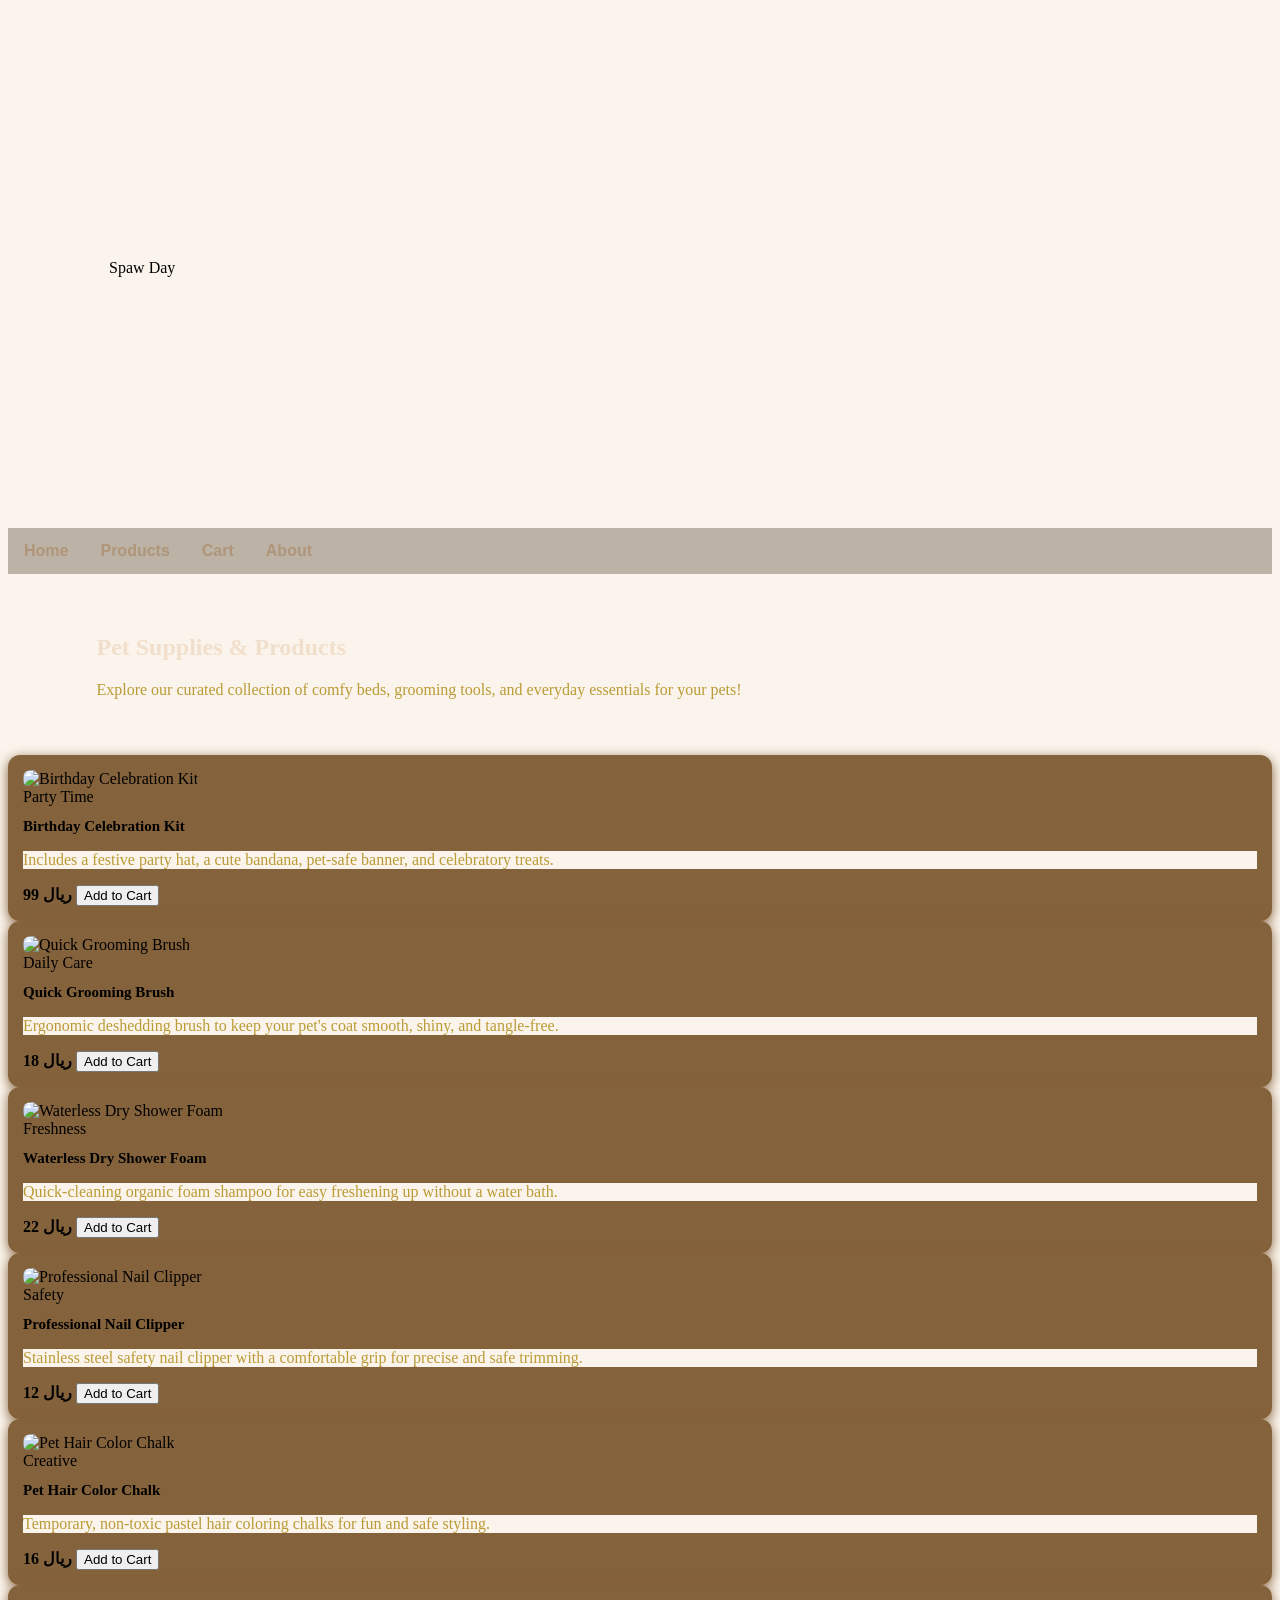
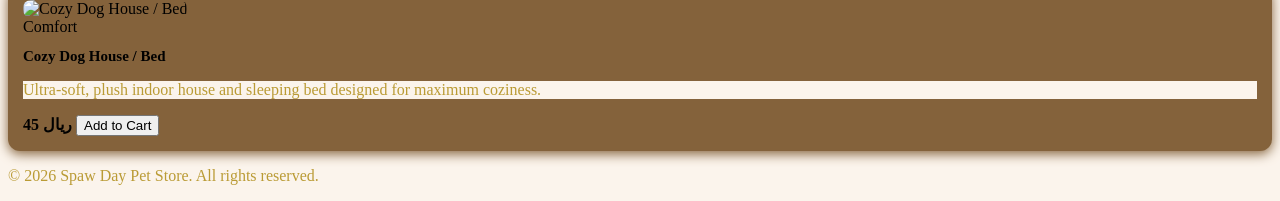
==== products.html @ 1a9aeb00 "Spaw Day Website" ====
<!DOCTYPE html>
<html lang="en">
<head>
    <meta charset="UTF-8">
    <meta name="viewport" content="width=device-width, initial-scale=1.0">
    <title>Spaw Day | Products</title>
    <link rel="stylesheet" href="style.css">
</head>
<body>

    <header>
        <div class="logo">Spaw Day</div>
        <div class="nav_menu">
            <a href="index.html">Home</a>
            <a href="Products.html" class="active">Products</a>
            <a href="cart.html">Cart </a>
            <a href="about.html"> About </a>
        </div>
    </header>

    <section class="page-header">
        <h1>Pet Supplies & Products</h1>
        <p>Explore our curated collection of comfy beds, grooming tools, and everyday essentials for your pets!</p>
    </section>

    <main class="products-container">

       
        <div class="product-card">
            <img src="../Spaw day/WEB D PRO/birthday.webp" alt="Birthday Celebration Kit">
            <div class="card-content">
                <span class="tag">Party Time</span>
                <h3>Birthday Celebration Kit</h3>
                <p>Includes a festive party hat, a cute bandana, pet-safe banner, and celebratory treats.</p>
                <div class="card-footer">
                    <span class="price">99 ريال </span>
                    <button onclick="addToCart('Birthday Celebration Kit', 25)">Add to Cart</button>
                </div>
            </div>
        </div>

      
        <div class="product-card">
            <img src="../Spaw day/WEB D PRO/Unknown-2.jpeg" alt="Quick Grooming Brush">
            <div class="card-content">
                <span class="tag">Daily Care</span>
                <h3>Quick Grooming Brush</h3>
                <p>Ergonomic deshedding brush to keep your pet's coat smooth, shiny, and tangle-free.</p>
                <div class="card-footer">
                    <span class="price">18 ريال</span>
                    <button onclick="addToCart('Quick Grooming Brush', 18)">Add to Cart</button>
                </div>
            </div>
        </div>

     
        <div class="product-card">
            <img src="../Spaw day/WEB D PRO/Unknown.jpeg" alt="Waterless Dry Shower Foam">
            <div class="card-content">
                <span class="tag">Freshness</span>
                <h3>Waterless Dry Shower Foam</h3>
                <p>Quick-cleaning organic foam shampoo for easy freshening up without a water bath.</p>
                <div class="card-footer">
                    <span class="price">22 ريال </span>
                    <button onclick="addToCart('Waterless Dry Shower Foam', 22)">Add to Cart</button>
                </div>
            </div>
        </div>

        <div class="product-card">
            <img src="../Spaw day/WEB D PRO/Unknown-1.jpeg" alt="Professional Nail Clipper">
            <div class="card-content">
                <span class="tag">Safety</span>
                <h3>Professional Nail Clipper</h3>
                <p>Stainless steel safety nail clipper with a comfortable grip for precise and safe trimming.</p>
                <div class="card-footer">
                    <span class="price">12 ريال </span>
                    <button onclick="addToCart('Professional Nail Clipper', 12)">Add to Cart</button>
                </div>
            </div>
        </div>

        
        <div class="product-card">
            <img src="../Spaw day/WEB D PRO/color.jpg.jpeg" alt="Pet Hair Color Chalk">
            <div class="card-content">
                <span class="tag">Creative</span>
                <h3>Pet Hair Color Chalk</h3>
                <p>Temporary, non-toxic pastel hair coloring chalks for fun and safe styling.</p>
                <div class="card-footer">
                    <span class="price">16 ريال </span>
                    <button onclick="addToCart('Pet Hair Color Chalk', 16)">Add to Cart</button>
                </div>
            </div>
        </div>

        
        <div class="product-card">
            <img src="../Spaw day/WEB D PRO/house.jpg.jpeg" alt="Cozy Dog House / Bed">
            <div class="card-content">
                <span class="tag">Comfort</span>
                <h3>Cozy Dog House / Bed</h3>
                <p>Ultra-soft, plush indoor house and sleeping bed designed for maximum coziness.</p>
                <div class="card-footer">
                    <span class="price">45 ريال</span>
                    <button onclick="addToCart('Cozy Dog House / Bed', 45)">Add to Cart</button>
                </div>
            </div>
        </div>

    </main>

    <footer>
        <p>© 2026 Spaw Day Pet Store. All rights reserved.</p>
    </footer>

    <script src="../src/js/products.js"></script>
</body>

</html>
---- style.css ----
html,body{

background-color: rgb(251, 244, 236);

}

.header {
    background-color:rgb(93, 54, 9);
    padding: 15px;
    text-align:center;
    }
    H1{
       font-family:cursive;
       color:rgb(241, 223, 203);
    }
   
    .nav_menu {
    overflow: hidden;
    background-color:rgb(189, 178, 166);
    }
    .nav_menu a {
    float: left;
    font-family: Arial, Helvetica, sans-serif;
    display: block;
    color:rgb(175, 149, 121);
    font-weight: bold;
    text-align: center;
    padding: 14px 16px;
    text-decoration: none;
    }
    .nav_menu a:hover {
    background-color: rgb(251, 244, 236);
    color:rgb(175, 149, 121);
    }
    .footer{
    background-color:rgb(251, 244, 236);
    padding: 15px;
    text-align:center;
    }
  p{

font-family:'Times New Roman', Times, serif;
background-color:rgb(251, 244, 236);
color:rgb(186, 155, 53) ;
  }
  .section{
   background-color:rgb(251, 244, 236);
    padding: 15px;
    text-align:center;
  }
.footer{
    background-color:rgb(251, 244, 236);
    padding: 15px;
    text-align:center;
    }
    .logo{
     
    min-height: 420px;
    background:
    linear-gradient(90deg,rgb(118, 92, 62); 0%, transparent 85%),
    center/cover;
    display: flex;
    align-items: center;
    padding: 50px 8%;

    }.rating {
    color: #f8f8c1;
}
section {
    padding: 40px 7%;
}

.section-title {
    font-family: Georgia, serif;
    font-size: 26px;
    margin-bottom: 10px;
}

.subtitle {
    color: rgb(97, 68, 36);
    margin-bottom: 25px;
}

.products {
    display: grid;
    grid-template-columns: repeat(4, 1fr);
    gap: 20px;
}

.product-card {
    background: rgb(132, 98, 59);
    border-radius: 12px;
    padding: 15px;
    box-shadow: 0 3px 12px rgb(132, 98, 59);
    transition: 0.3s;
}

.product-card:hover {
    transform: translateY(-5px);
}

.product-card img {
    width: 100%;
    height: 180px;
    object-fit: contain;
    border-radius: 8px;
}

.product-card h3 {
    font-size: 15px;
    margin: 12px 0 8px;
}

.price {
    font-weight: bold;
    margin: 8px 0;
}

.rating {
    color:  #f6fdbd;;
}
.promotion {
    margin: 10px 7%;
    padding: 50px;
    border-radius: 15px;
    background:rgb(99, 68, 33);
    color: rgb(163, 140, 114);
    text-align: center;
}.reviews {
    display: grid;
    grid-template-columns: repeat(3, 1fr);
    gap: 20px;
    color:rgb(93, 54, 9);
}

.review-card {
    background: rgb(93, 54, 9);
    padding: 25px;
    border-radius: 12px;
    text-align: center;
}

.review-card p {
    margin: 12px 0;
    font-size: 14px;
    line-height: 1.6;
}
html,body{

background-color: rgb(251, 244, 236);

}

.header {
    background-color:rgb(93, 54, 9);
    padding: 15px;
    text-align:center;
    }
    H1{
       font-family:cursive;
       color:rgb(241, 223, 203);
    }
   
    .nav_menu {
    overflow: hidden;
    background-color:rgb(189, 178, 166);
    }
    .nav_menu a {
    float: left;
    font-family: Arial, Helvetica, sans-serif;
    display: block;
    color:rgb(175, 149, 121);
    font-weight: bold;
    text-align: center;
    padding: 14px 16px;
    text-decoration: none;
    }
    .nav_menu a:hover {
    background-color: rgb(251, 244, 236);
    color: :rgb(175, 149, 121);
    }
    .footer{
    background-color:rgb(251, 244, 236);
    padding: 15px;
    text-align:center;
    }
  p{

font-family:'Times New Roman', Times, serif;
background-color:rgb(251, 244, 236);
color:rgb(186, 155, 53) ;
  }
  .section{
   background-color:rgb(251, 244, 236);
    padding: 15px;
    text-align:center;
  }
.footer{
    background-color:rgb(251, 244, 236);
    padding: 15px;
    text-align:center;
    }
    .logo{
     
    min-height: 420px;
    background:
    linear-gradient(90deg,rgb(118, 92, 62); 0%, transparent 85%),
    center/cover;
    display: flex;
    align-items center;
    padding: 50px 8%;

    .rating {
    color: #f8f8c1;
}
section {
    padding: 40px 7%;
}

.section-title {
    font-family: Georgia, serif;
    font-size: 26px;
    margin-bottom: 10px;
}

.subtitle {
    color: rgb(97, 68, 36);
    margin-bottom: 25px;
}

.products {
    display: grid;
    grid-template-columns: repeat(4, 1fr);
    gap: 20px;
}

.product-card {
    background: rgb(132, 98, 59);
    border-radius: 12px;
    padding: 15px;
    box-shadow: 0 3px 12px rgb(132, 98, 59);
    transition: 0.3s;
}

.product-card:hover {
    transform: translateY(-5px);
}

.product-card img {
    width: 100%;
    height: 180px;
    object-fit: contain;
    border-radius: 8px;
}

.product-card h3 {
    font-size: 15px;
    margin: 12px 0 8px;
}

.price {
    font-weight: bold;
    margin: 8px 0;
}

.rating {
    color:  #f6fdbd;;
}
.promotion {
    margin: 10px 7%;
    padding: 50px;
    border-radius: 15px;
    background:rgb(99, 68, 33);
    color: rgb(163, 140, 114);
    text-align: center;
}.reviews {
    display: grid;
    grid-template-columns: repeat(3, 1fr);
    gap: 20px;
    color:rgb(93, 54, 9);
}

.review-card {
    background: rgb(93, 54, 9);
    padding: 25px;
    border-radius: 12px;
    text-align: center;
}

.review-card p {
    margin: 12px 0;
    font-size: 14px;
    line-height: 1.6;
}
.h1{
    font-family:cursive;
    color:rgb(93, 54, 9);
}:root {
    --bg-color: #F9F8F6;
    --primary-brown: #5C4033;
    --accent-brown: #795548;
    --light-brown: #D7CCC8;
    --card-bg: #FFFFFF;
    --text-dark: #3E2723;
    --text-muted: #6D4C41;
}

* {
    margin: 0;
    padding: 0;
    box-sizing: border-box;
    font-family: 'Segoe UI', Tahoma, Geneva, Verdana, sans-serif;
}

body {
    background-color: var(--bg-color);
    color: var(--text-dark);
}


header {
    background-color: rgb(93, 54, 9);
    padding: 15px;
    text-align: center;
}

header .logo {
    font-family: cursive;
    color: rgb(241, 223, 203);
    font-size: 28px;
    font-weight: bold;
    margin-bottom: 10px;
}

.nav_menu {
  
    overflow: hidden;
    background-color: rgb(189, 178, 166);
    display: flex;
    justify-content: flex-start; 
    padding-left: 50px; 
}

.nav_menu a {
    float: left;
    font-family: Arial, Helvetica, sans-serif;
    display: block;
    color: rgb(175, 149, 121);
    font-weight: bold;
    text-align: center;
    padding: 14px 16px;
    text-decoration: none;
}

.nav_menu a:hover, .nav_menu a.active {
    background-color: rgb(251, 244, 236);
    color: rgb(175, 149, 121);
}


.page-header {
    text-align: center;
    padding: 40px 20px;
    background-color: var(--light-brown);
    color: var(--primary-brown);
    margin-bottom: 30px;
}

.page-header h1 {
    font-size: 2.2rem;
    margin-bottom: 10px;
    font-family: Georgia, serif;
}

.page-header p {
    font-size: 1.1rem;
    color: var(--text-muted);
}


.products-container {
    display: grid;
    grid-template-columns: repeat(3, 1fr); 
    gap: 25px;
    max-width: 1150px;
    margin: 0 auto 50px auto;
    padding: 0 20px;
}


.product-card {
    background: var(--card-bg);
    border-radius: 12px;
    overflow: hidden;
    box-shadow: 0 4px 15px rgba(92, 64, 51, 0.08);
    display: flex;
    flex-direction: column;
    transition: transform 0.3s ease;
}

.product-card:hover {
    transform: translateY(-5px);
}


.product-card img {
    width: 100%;
    height: 180px;
    object-fit: cover;
    background-color: #EFEBE9;
}


.card-content {
    padding: 18px;
    display: flex;
    flex-direction: column;
    flex-grow: 1;
}


.tag {
    display: inline-block;
    width: fit-content;
    padding: 4px 10px;
    border-radius: 6px;
    font-size: 0.75rem;
    font-weight: 600;
    margin-bottom: 8px;
    background-color: var(--light-brown);
    color: var(--primary-brown);
}

.card-content h3 {
    font-size: 1.2rem;
    margin-bottom: 8px;
    color: var(--primary-brown);
    font-family: Georgia, serif;
}

.card-content p {
    font-size: 0.9rem;
    color: var(--text-muted);
    line-height: 1.5;
    margin-bottom: 15px;
    flex-grow: 1;
}


.card-footer {
    display: flex;
    justify-content: space-between;
    align-items: center;
    border-top: 1px solid #EFEBE9;
    padding-top: 12px;
    margin-top: auto;
}

.price {
    font-size: 1.1rem;
    font-weight: bold;
    color: var(--accent-brown);
}

.product-card button {
    background-color: var(--primary-brown);
    color: #FFFFFF;
    border: none;
    padding: 8px 14px;
    border-radius: 8px;
    cursor: pointer;
    font-weight: 600;
    transition: background-color 0.3s;
}

.product-card button:hover {
    background-color: var(--text-dark);
}


footer {
    text-align: center;
    padding: 25px;
    background-color: var(--primary-brown);
    color: #EFEBE9;
    font-size: 0.95rem;
    margin-top: 40px;

}
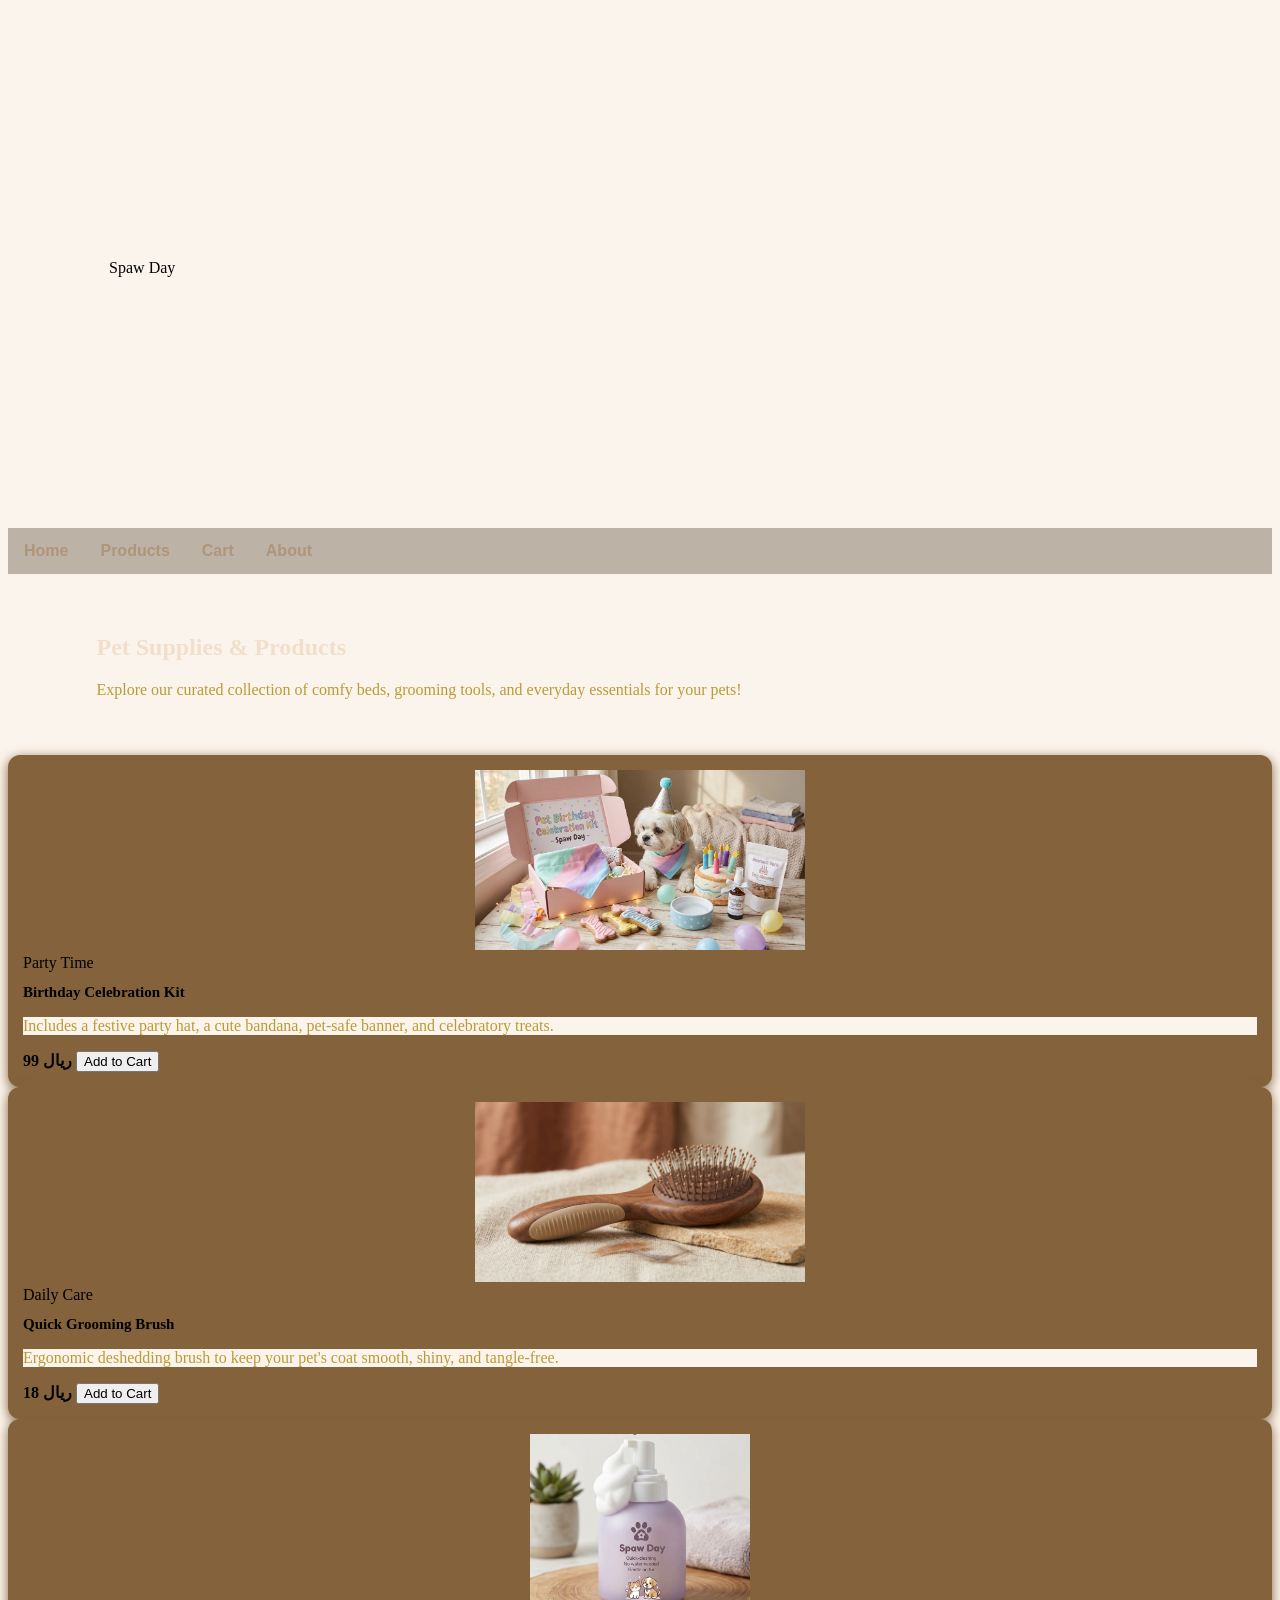
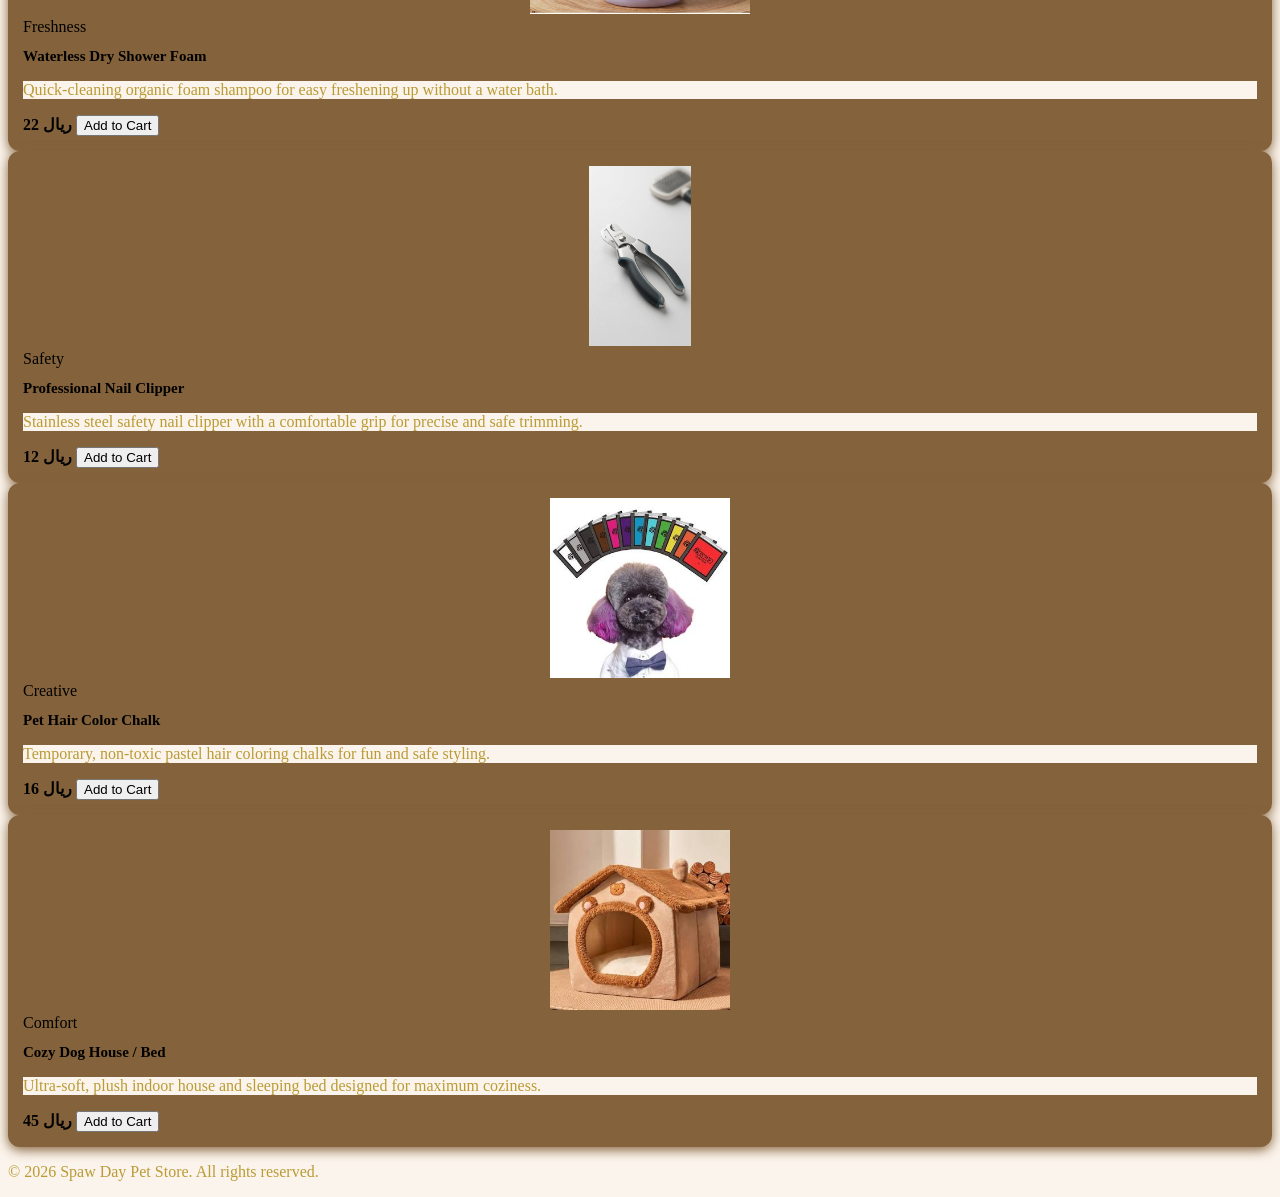
==== commit 956d3d0b: "Fix image paths" ====
--- a/products.html
+++ b/products.html
@@ -27,7 +27,7 @@
 
        
         <div class="product-card">
-            <img src="../Spaw day/WEB D PRO/birthday.webp" alt="Birthday Celebration Kit">
+            <img src="WEB D PRO/birthday.webp" alt="Birthday Celebration Kit">
             <div class="card-content">
                 <span class="tag">Party Time</span>
                 <h3>Birthday Celebration Kit</h3>
@@ -41,7 +41,7 @@
 
       
         <div class="product-card">
-            <img src="../Spaw day/WEB D PRO/Unknown-2.jpeg" alt="Quick Grooming Brush">
+            <img src="WEB D PRO/Unknown-2.jpeg" alt="Quick Grooming Brush">
             <div class="card-content">
                 <span class="tag">Daily Care</span>
                 <h3>Quick Grooming Brush</h3>
@@ -55,7 +55,7 @@
 
      
         <div class="product-card">
-            <img src="../Spaw day/WEB D PRO/Unknown.jpeg" alt="Waterless Dry Shower Foam">
+            <img src="WEB D PRO/Unknown.jpeg" alt="Waterless Dry Shower Foam">
             <div class="card-content">
                 <span class="tag">Freshness</span>
                 <h3>Waterless Dry Shower Foam</h3>
@@ -68,7 +68,7 @@
         </div>
 
         <div class="product-card">
-            <img src="../Spaw day/WEB D PRO/Unknown-1.jpeg" alt="Professional Nail Clipper">
+            <img src="WEB D PRO/Unknown-1.jpeg" alt="Professional Nail Clipper">
             <div class="card-content">
                 <span class="tag">Safety</span>
                 <h3>Professional Nail Clipper</h3>
@@ -82,7 +82,7 @@
 
         
         <div class="product-card">
-            <img src="../Spaw day/WEB D PRO/color.jpg.jpeg" alt="Pet Hair Color Chalk">
+            <img src="WEB D PRO/color.jpg.jpeg" alt="Pet Hair Color Chalk">
             <div class="card-content">
                 <span class="tag">Creative</span>
                 <h3>Pet Hair Color Chalk</h3>
@@ -96,7 +96,7 @@
 
         
         <div class="product-card">
-            <img src="../Spaw day/WEB D PRO/house.jpg.jpeg" alt="Cozy Dog House / Bed">
+            <img src="WEB D PRO/house.jpg.jpeg" alt="Cozy Dog House / Bed">
             <div class="card-content">
                 <span class="tag">Comfort</span>
                 <h3>Cozy Dog House / Bed</h3>
